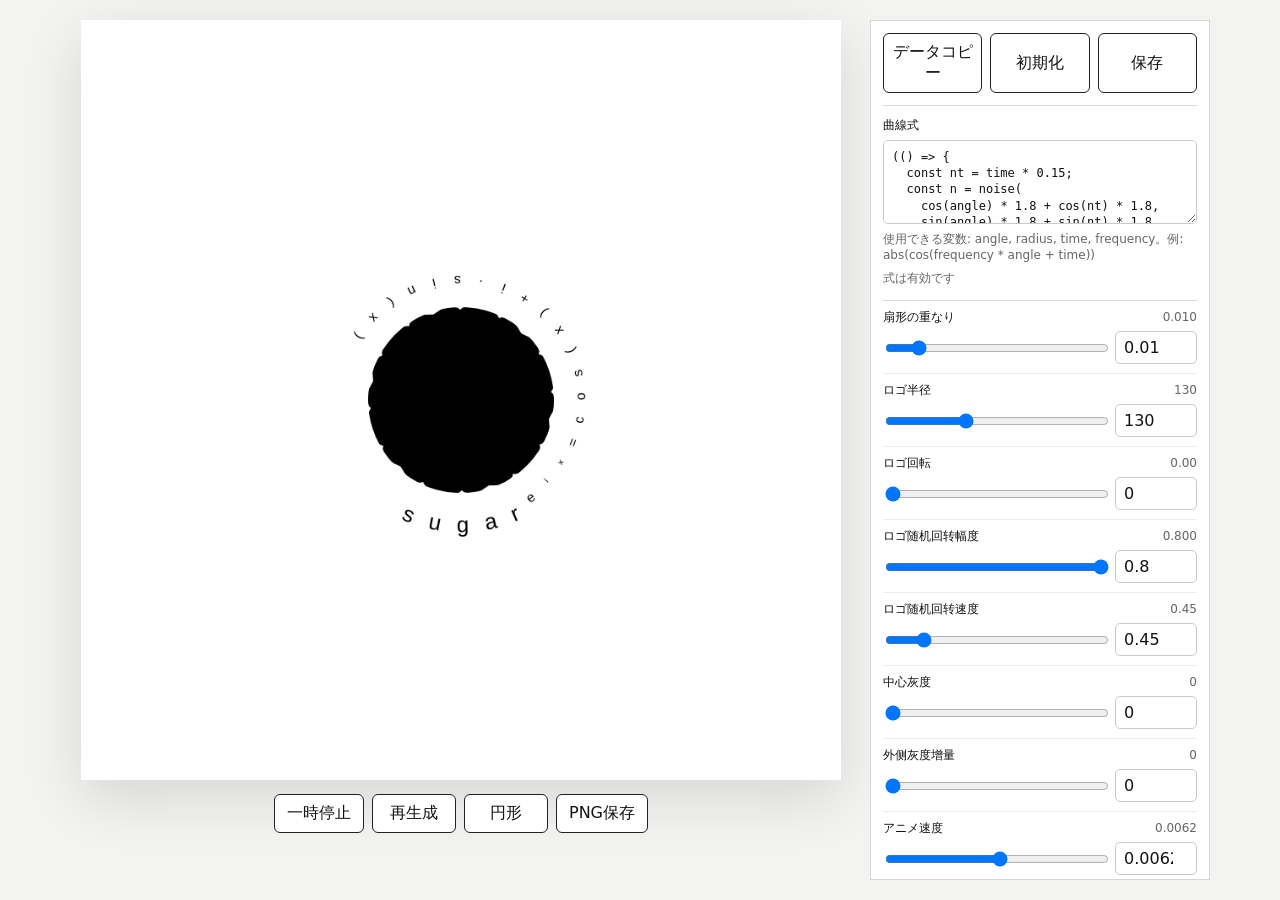
==== logo_frame_variants/center_square/index.html @ 0a6029f2 "Bust center square page script cache" ====
<!doctype html>
<html lang="ja">
  <head>
    <meta charset="utf-8" />
    <meta name="viewport" content="width=device-width, initial-scale=1" />
    <title>S^n ノイズ曲線ウェブ</title>
    <link rel="stylesheet" href="./style.css" />
  </head>
  <body>
    <main class="app">
      <section class="stage" aria-label="ロゴプレビュー">
        <canvas id="logoCanvas" width="900" height="900" aria-label="生成ロゴキャンバス"></canvas>
        <nav class="toolbar" aria-label="スケッチ操作">
          <button id="pauseButton" type="button">一時停止</button>
          <button id="resetButton" type="button">再生成</button>
          <button id="cropButton" type="button">円形</button>
          <button id="saveButton" type="button">PNG保存</button>
        </nav>
      </section>
      <aside class="panel" aria-label="パラメータ">
        <nav class="data-actions" aria-label="データ操作">
          <button id="copyDataButton" type="button">データコピー</button>
          <button id="initButton" type="button">初期化</button>
          <button id="exportButton" type="button">保存</button>
        </nav>
        <div class="formula-editor">
          <label for="curveFormula">曲線式</label>
          <textarea id="curveFormula" spellcheck="false"></textarea>
          <p class="formula-help">使用できる変数: angle, radius, time, frequency。例: abs(cos(frequency * angle + time))</p>
          <div id="formulaStatus" class="formula-status">式は有効です</div>
        </div>
        <div id="parameterPanel" class="parameter-panel"></div>
      </aside>
    </main>
    <script src="./sketch.js?v=20260606-0310"></script>
  </body>
</html>
---- logo_frame_variants/center_square/style.css ----
@font-face {
  font-family: "Source Han Sans VF";
  src:
    local("Source Han Sans SC VF"),
    local("Source Han Sans CN VF"),
    local("Source Han Sans VF"),
    local("Noto Sans CJK SC VF"),
    local("Noto Sans CJK VF");
  font-weight: 100 900;
}

* {
  box-sizing: border-box;
}

html,
body {
  width: 100%;
  min-height: 100%;
  margin: 0;
}

body {
  min-height: 100vh;
  background: #f3f3f1;
  color: #111;
  font-family: ui-sans-serif, system-ui, -apple-system, BlinkMacSystemFont, "Segoe UI", sans-serif;
}

.app {
  display: grid;
  grid-template-columns: minmax(420px, 1fr) 340px;
  align-items: start;
  gap: 18px;
  width: min(100vw, 1180px);
  margin: 0 auto;
  padding: 20px;
}

.stage {
  display: grid;
  justify-items: center;
  gap: 14px;
  min-width: 0;
}

canvas {
  display: block;
  width: min(72vw, 760px);
  height: min(72vw, 760px);
  aspect-ratio: 1;
  background: #fff;
  box-shadow: 0 18px 55px rgb(0 0 0 / 12%);
}

.toolbar {
  display: flex;
  flex-wrap: wrap;
  justify-content: center;
  gap: 8px;
}

button {
  min-width: 84px;
  border: 1px solid #222;
  border-radius: 6px;
  background: #fff;
  color: #111;
  padding: 8px 12px;
  font: inherit;
  cursor: pointer;
}

button:hover {
  background: #111;
  color: #fff;
}

.panel {
  width: 100%;
  max-height: calc(100vh - 40px);
  overflow: auto;
  border: 1px solid #d6d6d2;
  background: #fff;
  padding: 12px;
}

.data-actions {
  display: grid;
  grid-template-columns: 1fr 1fr 1fr;
  gap: 8px;
  padding-bottom: 12px;
  border-bottom: 1px solid #d9d9d5;
}

.data-actions button {
  min-width: 0;
  padding: 8px 6px;
}

.formula-editor {
  display: grid;
  gap: 7px;
  padding: 12px 0;
  border-bottom: 1px solid #d9d9d5;
}

.formula-editor label {
  font-size: 12px;
  line-height: 1.25;
}

.formula-editor textarea {
  width: 100%;
  min-height: 84px;
  resize: vertical;
  border: 1px solid #c9c9c5;
  border-radius: 5px;
  padding: 8px;
  background: #fff;
  color: #111;
  font: 12px/1.35 ui-monospace, SFMono-Regular, Menlo, Monaco, Consolas, monospace;
}

.formula-status {
  min-height: 18px;
  color: #666;
  font-size: 12px;
}

.formula-help {
  margin: 0;
  color: #666;
  font-size: 12px;
  line-height: 1.35;
}

.parameter-section {
  margin: 14px 0 4px;
  padding: 10px 0 6px;
  border-top: 1px solid #d9d9d5;
  color: #111;
  font-size: 13px;
  font-weight: 700;
  line-height: 1.25;
}

.field {
  display: grid;
  gap: 6px;
  padding: 9px 0;
  border-bottom: 1px solid #ececea;
}

.field:last-child {
  border-bottom: 0;
}

.field label {
  display: flex;
  justify-content: space-between;
  gap: 10px;
  font-size: 12px;
  line-height: 1.25;
}

.field input,
.field select {
  width: 100%;
}

.field input[type="number"],
.field select {
  border: 1px solid #c9c9c5;
  border-radius: 5px;
  padding: 6px 8px;
  background: #fff;
  color: #111;
  font: inherit;
}

.range-row {
  display: grid;
  grid-template-columns: 1fr 82px;
  gap: 8px;
  align-items: center;
}

.value {
  color: #666;
  font-variant-numeric: tabular-nums;
}

@media (max-width: 900px) {
  .app {
    grid-template-columns: 1fr;
  }

  canvas {
    width: min(92vw, 760px);
    height: min(92vw, 760px);
  }

  .panel {
    max-height: none;
  }
}
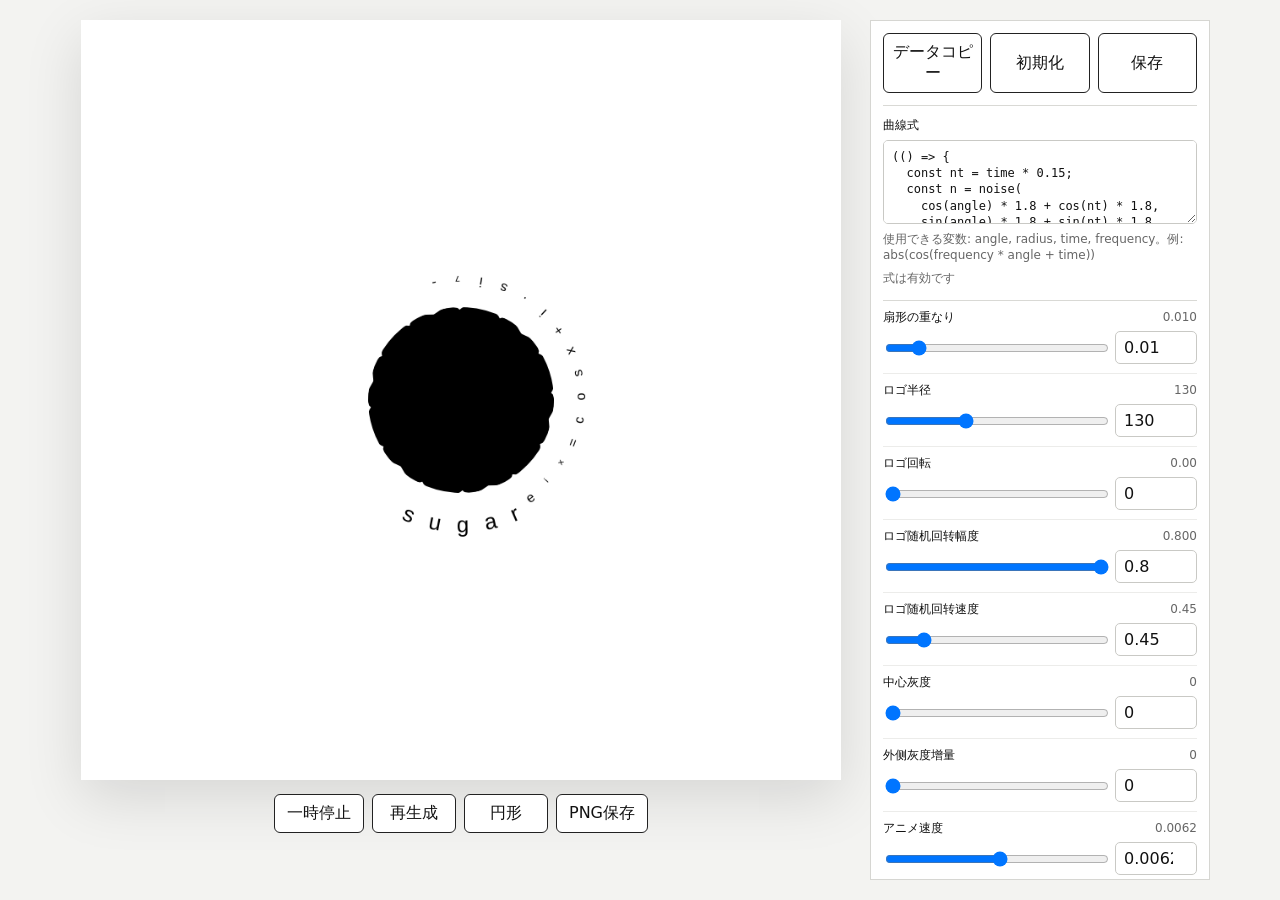
==== commit 6e4db0b8: "Shorten random formula text" ====
--- a/logo_frame_variants/center_square/index.html
+++ b/logo_frame_variants/center_square/index.html
@@ -32,6 +32,6 @@
         <div id="parameterPanel" class="parameter-panel"></div>
       </aside>
     </main>
-    <script src="./sketch.js?v=20260606-0310"></script>
+    <script src="./sketch.js?v=20260606-0316"></script>
   </body>
 </html>
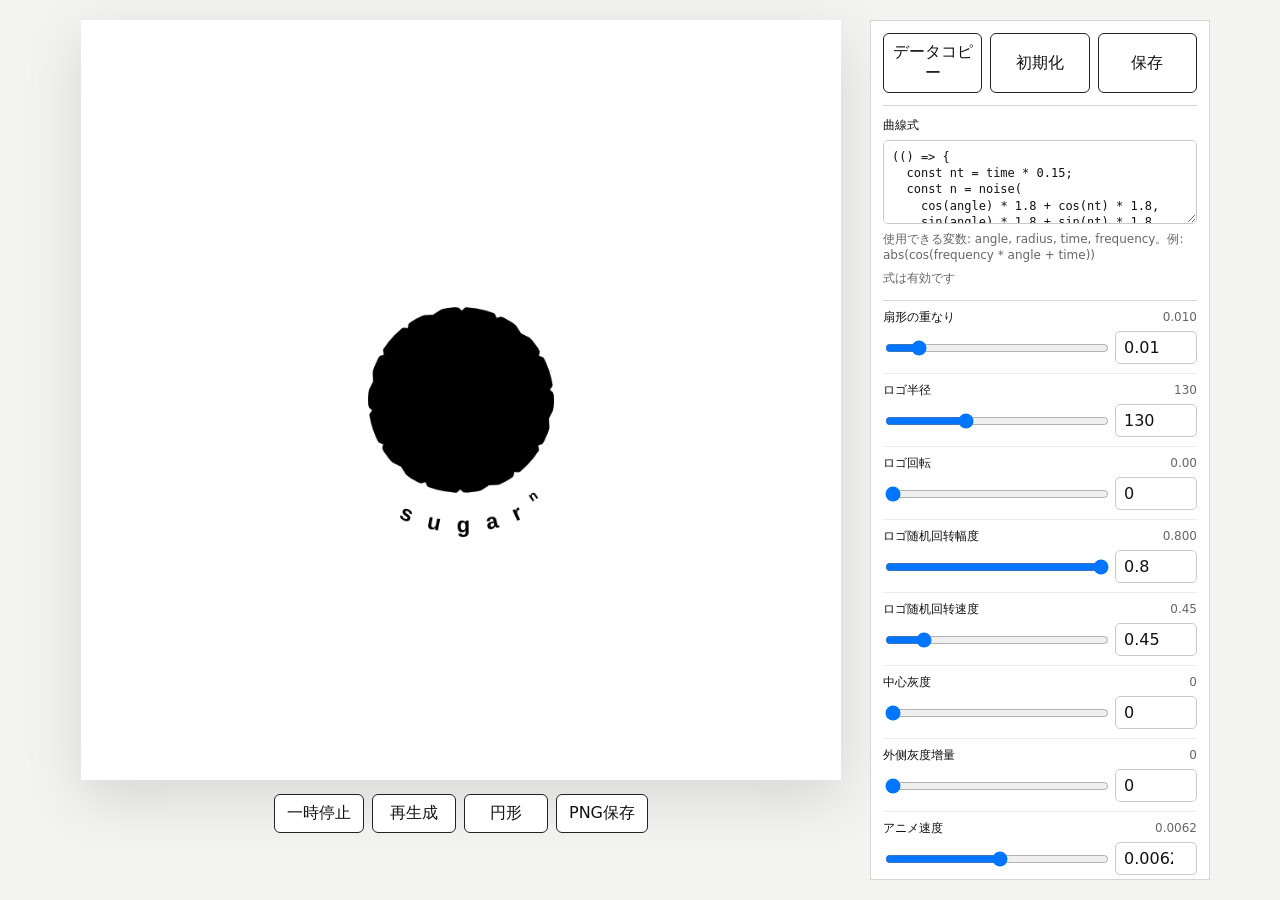
==== commit b693480a: "Set logo text weight defaults" ====
--- a/logo_frame_variants/center_square/index.html
+++ b/logo_frame_variants/center_square/index.html
@@ -32,6 +32,6 @@
         <div id="parameterPanel" class="parameter-panel"></div>
       </aside>
     </main>
-    <script src="./sketch.js?v=20260606-0316"></script>
+    <script src="./sketch.js?v=20260606-0320"></script>
   </body>
 </html>
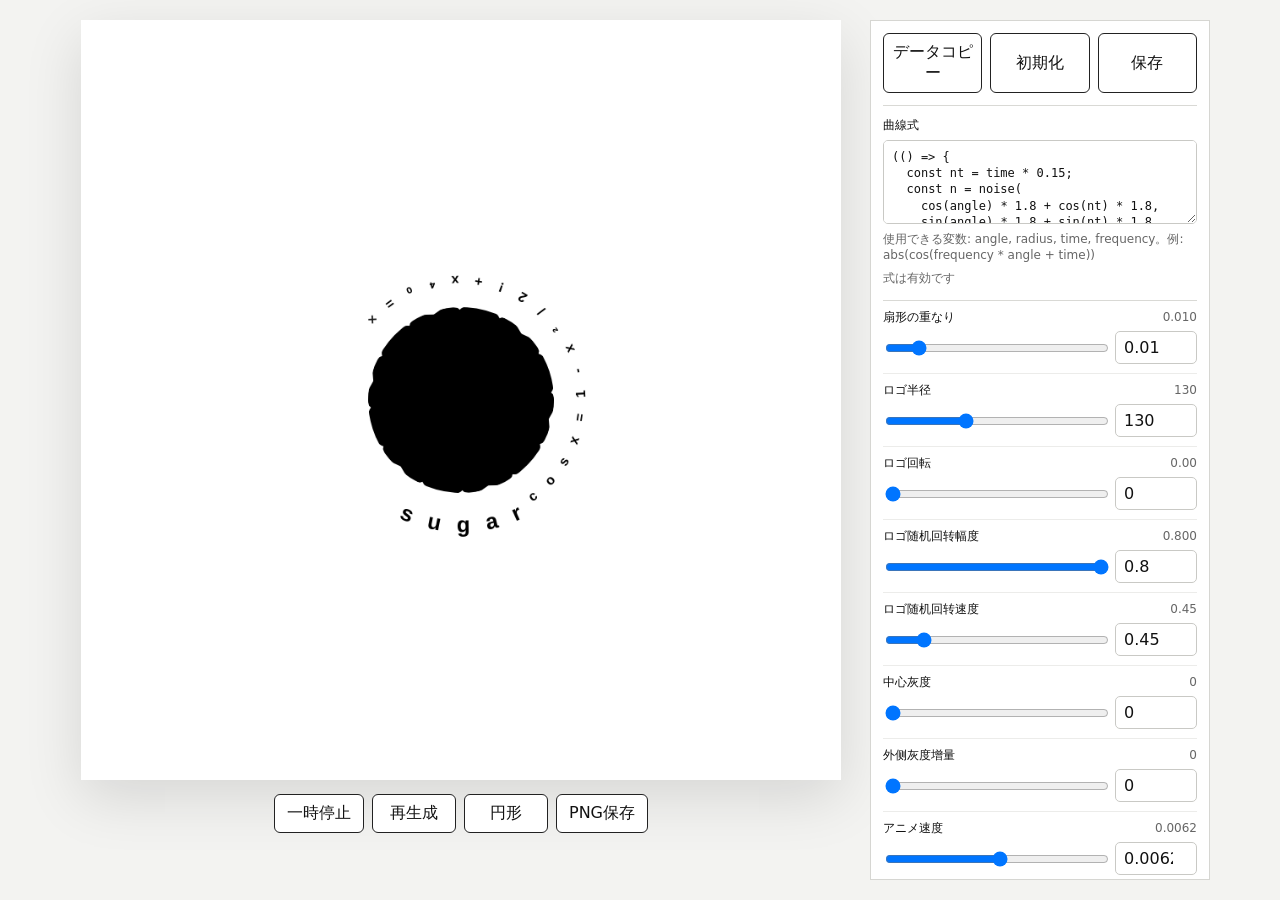
==== commit 36d90bbb: "Adjust formula text length" ====
--- a/logo_frame_variants/center_square/index.html
+++ b/logo_frame_variants/center_square/index.html
@@ -32,6 +32,6 @@
         <div id="parameterPanel" class="parameter-panel"></div>
       </aside>
     </main>
-    <script src="./sketch.js?v=20260606-0320"></script>
+    <script src="./sketch.js?v=20260606-0326"></script>
   </body>
 </html>
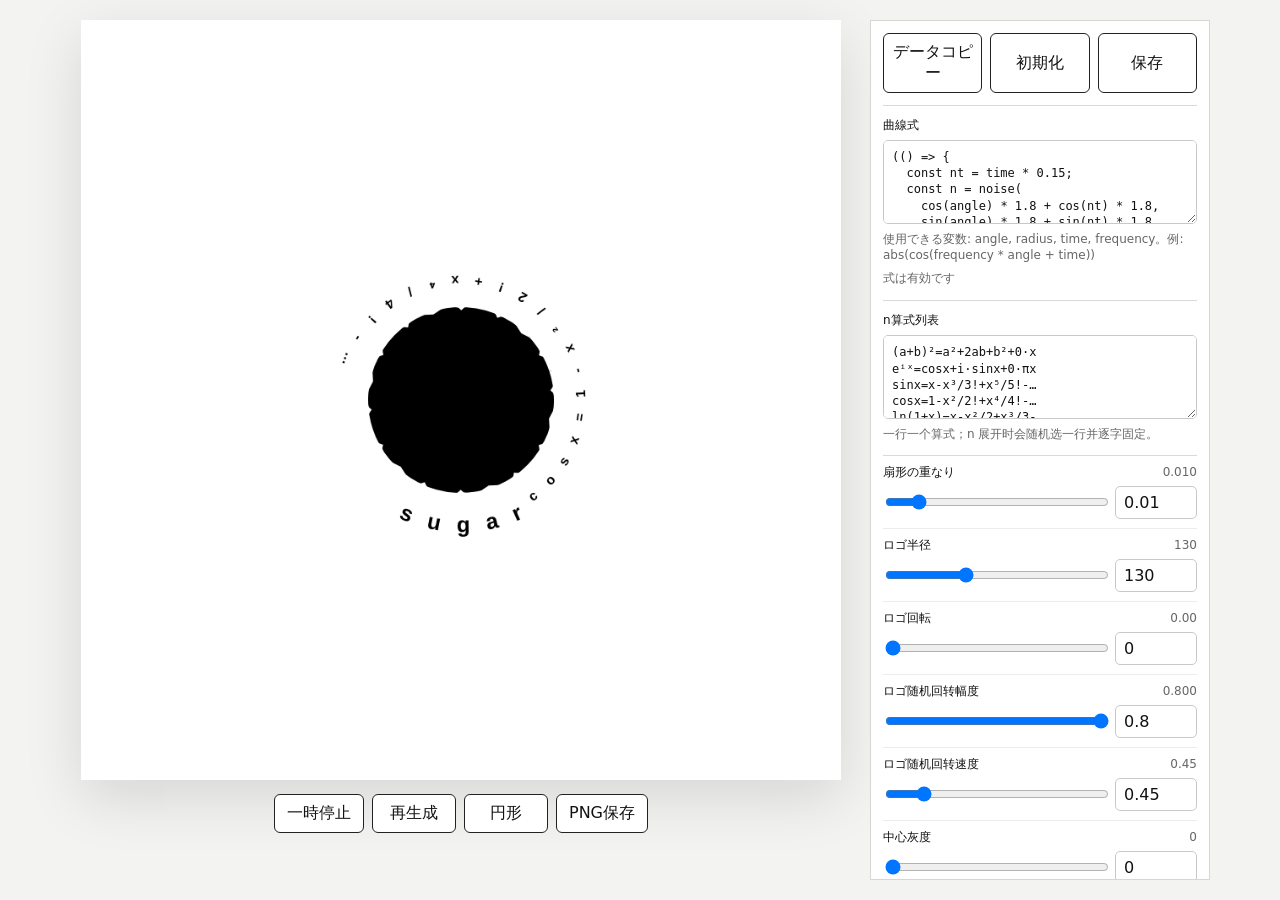
==== commit 1a0b2ee1: "Make n formulas editable" ====
--- a/logo_frame_variants/center_square/index.html
+++ b/logo_frame_variants/center_square/index.html
@@ -29,9 +29,14 @@
           <p class="formula-help">使用できる変数: angle, radius, time, frequency。例: abs(cos(frequency * angle + time))</p>
           <div id="formulaStatus" class="formula-status">式は有効です</div>
         </div>
+        <div class="formula-editor">
+          <label for="nFormulaList">n算式列表</label>
+          <textarea id="nFormulaList" spellcheck="false"></textarea>
+          <p class="formula-help">一行一个算式；n 展开时会随机选一行并逐字固定。</p>
+        </div>
         <div id="parameterPanel" class="parameter-panel"></div>
       </aside>
     </main>
-    <script src="./sketch.js?v=20260606-0326"></script>
+    <script src="./sketch.js?v=20260606-0332"></script>
   </body>
 </html>
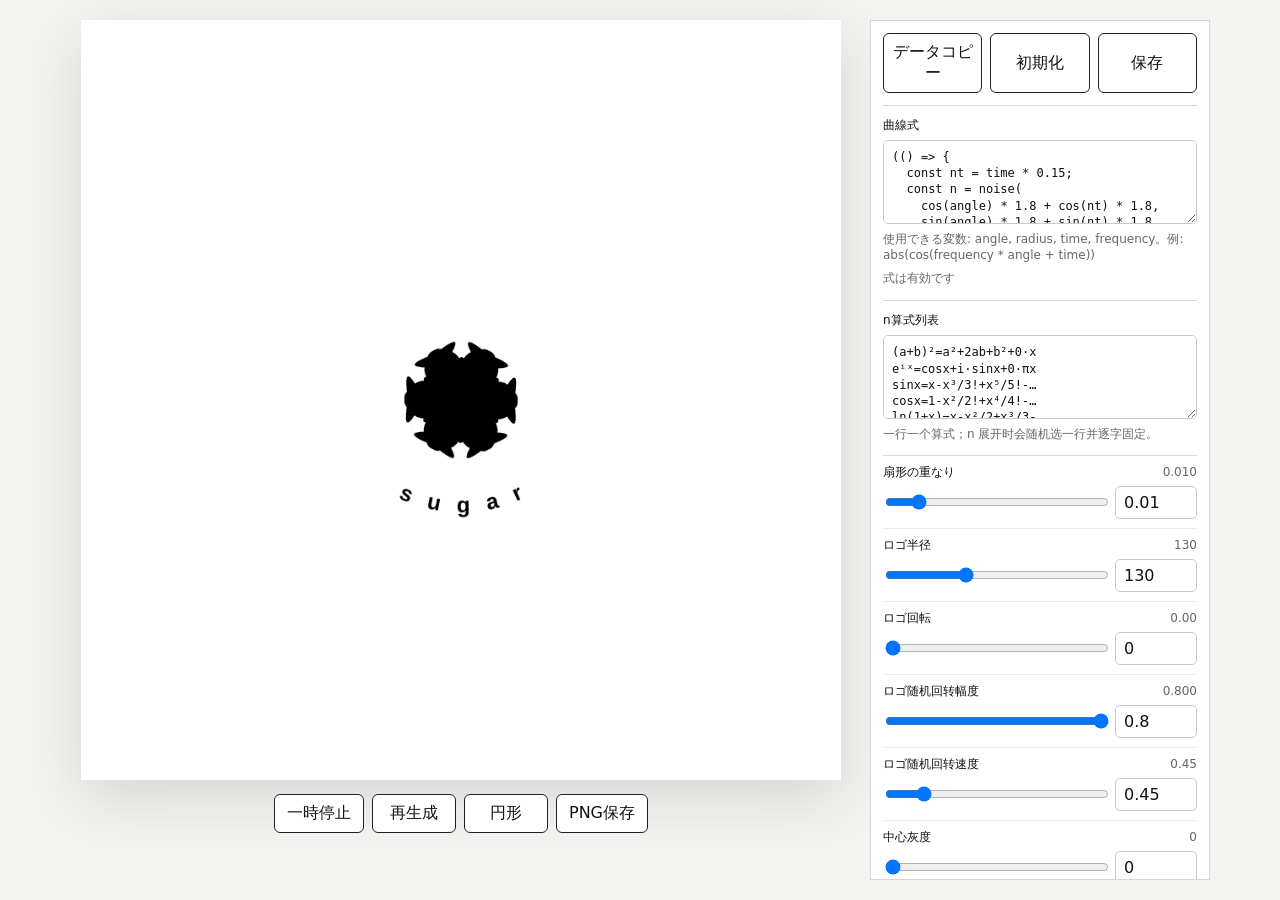
==== commit 51ef99f9: "Update center square saved defaults" ====
--- a/logo_frame_variants/center_square/index.html
+++ b/logo_frame_variants/center_square/index.html
@@ -37,6 +37,6 @@
         <div id="parameterPanel" class="parameter-panel"></div>
       </aside>
     </main>
-    <script src="./sketch.js?v=20260606-0332"></script>
+    <script src="./sketch.js?v=20260606-0335"></script>
   </body>
 </html>
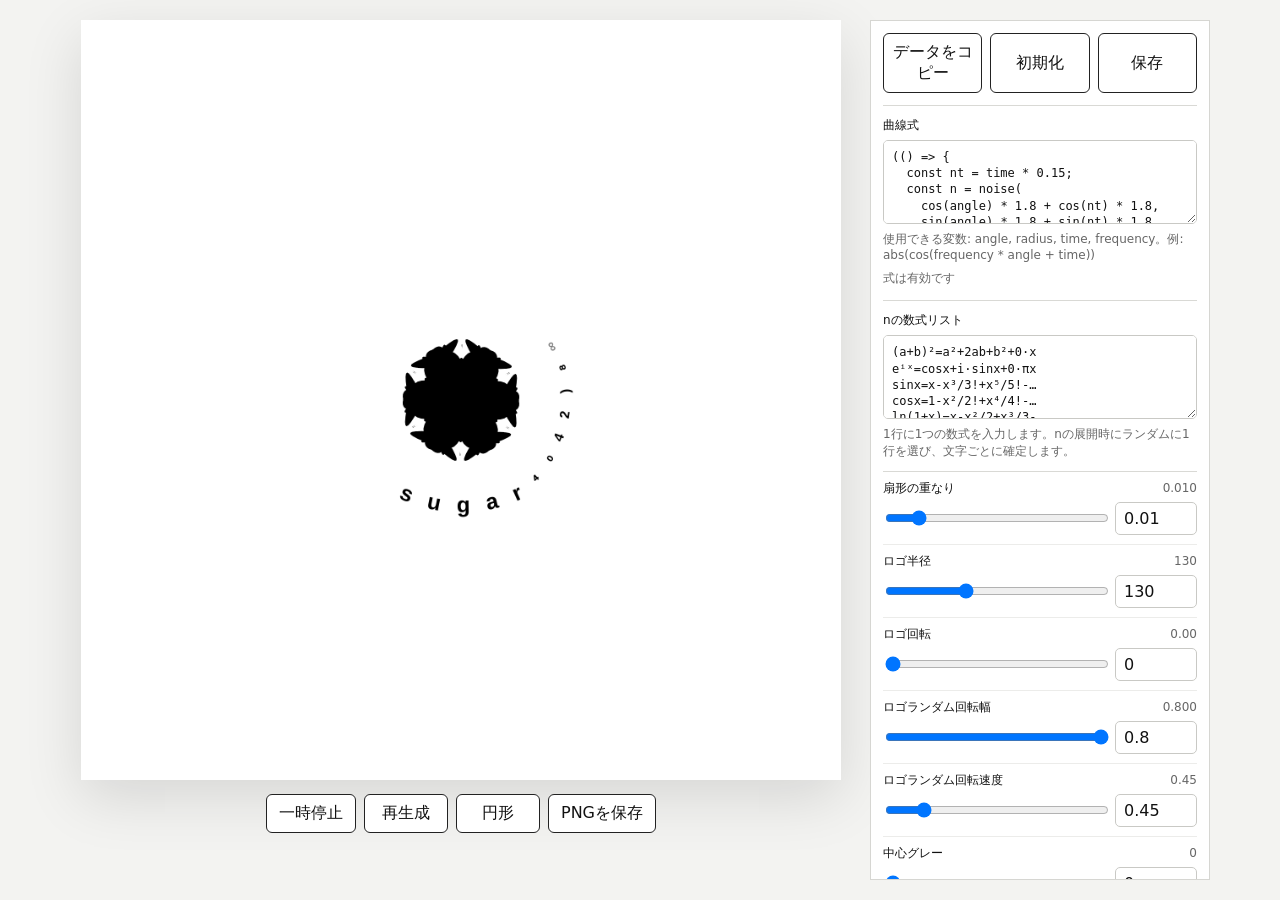
==== commit 16b278fc: "Localize center square UI labels" ====
--- a/logo_frame_variants/center_square/index.html
+++ b/logo_frame_variants/center_square/index.html
@@ -3,7 +3,7 @@
   <head>
     <meta charset="utf-8" />
     <meta name="viewport" content="width=device-width, initial-scale=1" />
-    <title>S^n ノイズ曲線ウェブ</title>
+    <title>S^n ノイズ曲線 Web</title>
     <link rel="stylesheet" href="./style.css" />
   </head>
   <body>
@@ -14,12 +14,12 @@
           <button id="pauseButton" type="button">一時停止</button>
           <button id="resetButton" type="button">再生成</button>
           <button id="cropButton" type="button">円形</button>
-          <button id="saveButton" type="button">PNG保存</button>
+          <button id="saveButton" type="button">PNGを保存</button>
         </nav>
       </section>
       <aside class="panel" aria-label="パラメータ">
         <nav class="data-actions" aria-label="データ操作">
-          <button id="copyDataButton" type="button">データコピー</button>
+          <button id="copyDataButton" type="button">データをコピー</button>
           <button id="initButton" type="button">初期化</button>
           <button id="exportButton" type="button">保存</button>
         </nav>
@@ -30,13 +30,13 @@
           <div id="formulaStatus" class="formula-status">式は有効です</div>
         </div>
         <div class="formula-editor">
-          <label for="nFormulaList">n算式列表</label>
+          <label for="nFormulaList">nの数式リスト</label>
           <textarea id="nFormulaList" spellcheck="false"></textarea>
-          <p class="formula-help">一行一个算式；n 展开时会随机选一行并逐字固定。</p>
+          <p class="formula-help">1行に1つの数式を入力します。nの展開時にランダムに1行を選び、文字ごとに確定します。</p>
         </div>
         <div id="parameterPanel" class="parameter-panel"></div>
       </aside>
     </main>
-    <script src="./sketch.js?v=20260606-0335"></script>
+    <script src="./sketch.js?v=20260606-0348"></script>
   </body>
 </html>
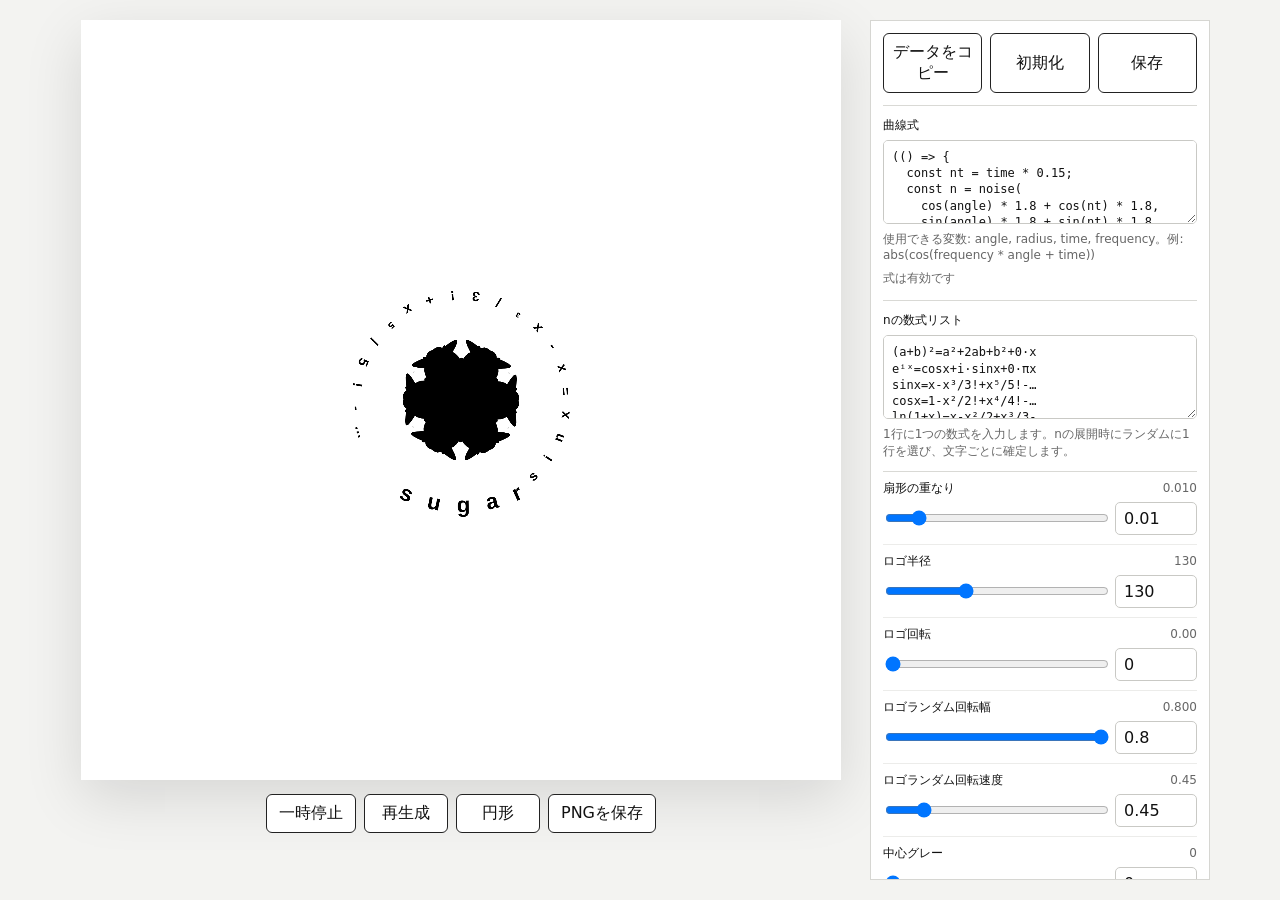
==== commit 650913d4: "Increase center square render resolution" ====
--- a/logo_frame_variants/center_square/index.html
+++ b/logo_frame_variants/center_square/index.html
@@ -9,7 +9,7 @@
   <body>
     <main class="app">
       <section class="stage" aria-label="ロゴプレビュー">
-        <canvas id="logoCanvas" width="900" height="900" aria-label="生成ロゴキャンバス"></canvas>
+        <canvas id="logoCanvas" width="2700" height="2700" aria-label="生成ロゴキャンバス"></canvas>
         <nav class="toolbar" aria-label="スケッチ操作">
           <button id="pauseButton" type="button">一時停止</button>
           <button id="resetButton" type="button">再生成</button>
@@ -37,6 +37,6 @@
         <div id="parameterPanel" class="parameter-panel"></div>
       </aside>
     </main>
-    <script src="./sketch.js?v=20260606-0348"></script>
+    <script src="./sketch.js?v=20260606-0355"></script>
   </body>
 </html>
